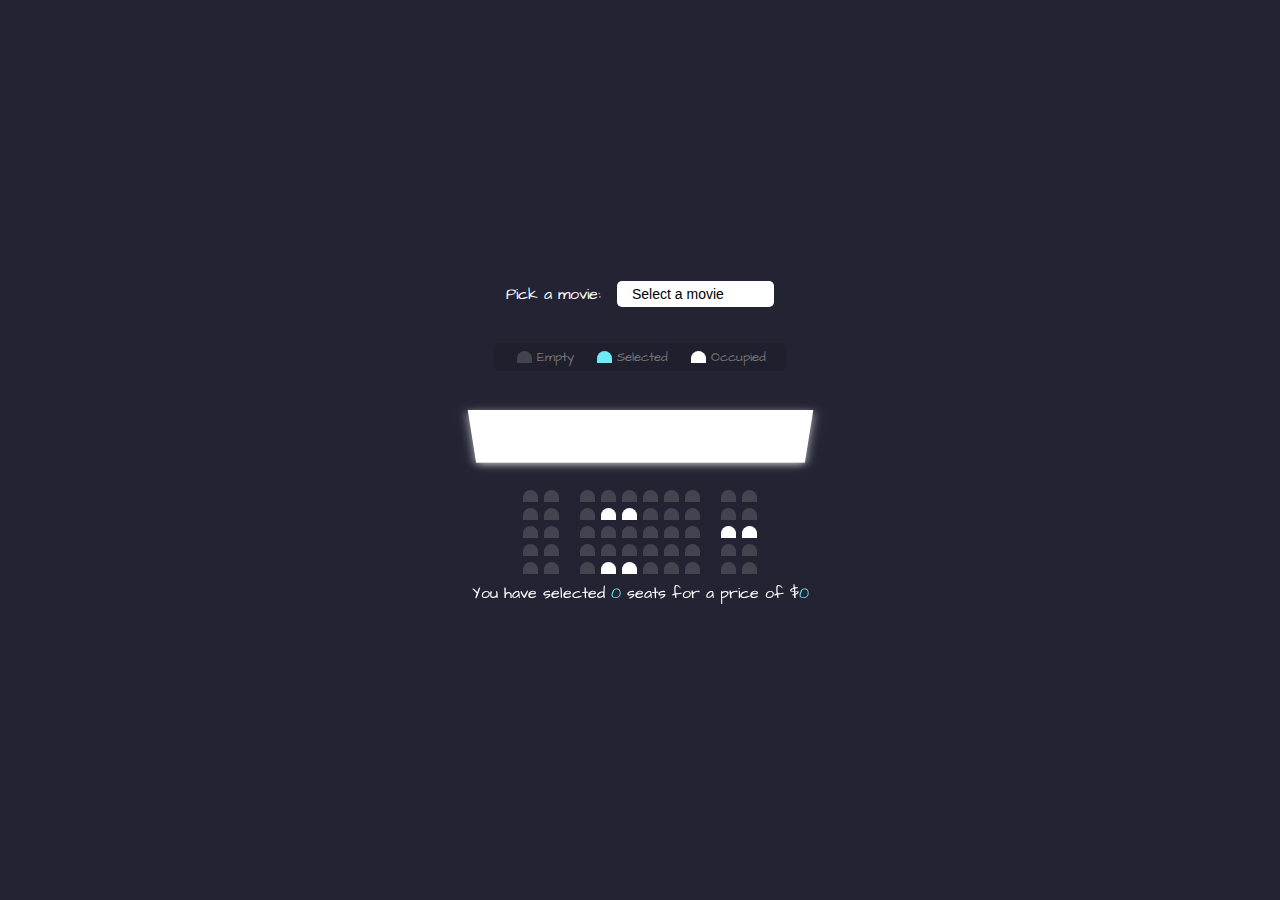
==== movie-seat-booking/index.html @ 7f6a933a "seat booking" ====
<!DOCTYPE html>
<html lang="en">
  <head>
    <meta charset="UTF-8" />
    <meta http-equiv="X-UA-Compatible" content="IE=edge" />
    <meta name="viewport" content="width=device-width, initial-scale=1.0" />
    <link rel="stylesheet" href="style.css" />
    <title>Movie Seat Booking</title>
  </head>
  <body>
    <div class="movie-container">
      <label>Pick a movie:</label>
      <select id="movie">
        <option value="0">Select a movie</option>
        <option value="5">Avengers: Endgame</option>
        <option value="6">The Lion King</option>
        <option value="8">Toy Story 4</option>
      </select>
    </div>

    <ul class="showcase">
      <li>
        <div class="seat"></div>
        <small>Empty</small>
      </li>
      <li>
        <div class="seat selected"></div>
        <small>Selected</small>
      </li>
      <li>
        <div class="seat occupied"></div>
        <small>Occupied</small>
      </li>
    </ul>

    <div class="container">
      <div class="screen"></div>
      <div class="row">
        <div class="seat"></div>
        <div class="seat"></div>
        <div class="seat"></div>
        <div class="seat"></div>
        <div class="seat"></div>
        <div class="seat"></div>
        <div class="seat"></div>
        <div class="seat"></div>
        <div class="seat"></div>
        <div class="seat"></div>
      </div>
      <div class="row">
        <div class="seat"></div>
        <div class="seat"></div>
        <div class="seat"></div>
        <div class="seat occupied"></div>
        <div class="seat occupied"></div>
        <div class="seat"></div>
        <div class="seat"></div>
        <div class="seat"></div>
        <div class="seat"></div>
        <div class="seat"></div>
      </div>
      <div class="row">
        <div class="seat"></div>
        <div class="seat"></div>
        <div class="seat"></div>
        <div class="seat"></div>
        <div class="seat"></div>
        <div class="seat"></div>
        <div class="seat"></div>
        <div class="seat"></div>
        <div class="seat occupied"></div>
        <div class="seat occupied"></div>
      </div>
      <div class="row">
        <div class="seat"></div>
        <div class="seat"></div>
        <div class="seat"></div>
        <div class="seat"></div>
        <div class="seat"></div>
        <div class="seat"></div>
        <div class="seat"></div>
        <div class="seat"></div>
        <div class="seat"></div>
        <div class="seat"></div>
      </div>
      <div class="row">
        <div class="seat"></div>
        <div class="seat"></div>
        <div class="seat"></div>
        <div class="seat occupied"></div>
        <div class="seat occupied"></div>
        <div class="seat"></div>
        <div class="seat"></div>
        <div class="seat"></div>
        <div class="seat"></div>
        <div class="seat"></div>
      </div>

      <p class="text">
        You have selected <span id="count">0</span> seats for a price of $<span id="total">0</span>
      </p>
    </div>
    <script src="script.js"></script>
  </body>
</html>
---- movie-seat-booking/style.css ----
@import url('https://fonts.googleapis.com/css2?family=Architects+Daughter&display=swap');

*{
    box-sizing: border-box;
}

body{
    background-color: #242333;
    display: flex;
    flex-direction: column;
    color: white;
    align-items: center;
    justify-content: center;
    height: 100vh;
    font-family: 'Architects Daughter', cursive; 
    margin: 0;
}

.movie-container {
    margin: 20px 0;
  }
  
  .movie-container select {
    background-color: #fff;
    border: 0;
    border-radius: 5px;
    font-size: 14px;
    margin-left: 10px;
    padding: 5px 15px 5px 15px;
    -moz-appearance: none;
    -webkit-appearance: none;
    appearance: none;
  }
  
  .container {
    perspective: 1000px;
    margin-bottom: 30px;
  }
  
  .seat {
    background-color: #444451;
    height: 12px;
    width: 15px;
    margin: 3px;
    border-top-left-radius: 10px;
    border-top-right-radius: 10px;
  }
  
  .seat.selected {
    background-color: #6feaf6;
  }
  
  .seat.occupied {
    background-color: #fff;
  }
  
  .seat:nth-of-type(2) {
    margin-right: 18px;
  }
  
  .seat:nth-last-of-type(2) {
    margin-left: 18px;
  }
  
  .seat:not(.occupied):hover {
    cursor: pointer;
    transform: scale(1.2);
  }
  
  .showcase .seat:not(.occupied):hover {
    cursor: default;
    transform: scale(1);
  }
  
  .showcase {
    background: rgba(0, 0, 0, 0.1);
    padding: 5px 10px;
    border-radius: 5px;
    color: #777;
    list-style-type: none;
    display: flex;
    justify-content: space-between;
  }
  
  .showcase li {
    display: flex;
    align-items: center;
    justify-content: center;
    margin: 0 10px;
  }
  
  .showcase li small {
    margin-left: 2px;
  }
  
  .row {
    display: flex;
    justify-content: center;
  }
  
  .screen {
    background-color: #fff;
    height: 70px;
    width: 100%;
    margin: 15px 0;
    transform: rotateX(-45deg);
    box-shadow: 0 3px 10px rgba(255, 255, 255, 0.7);
  }
  
  p.text {
    margin: 5px 0;
  }
  
  p.text span {
    color: #6feaf6;
  }
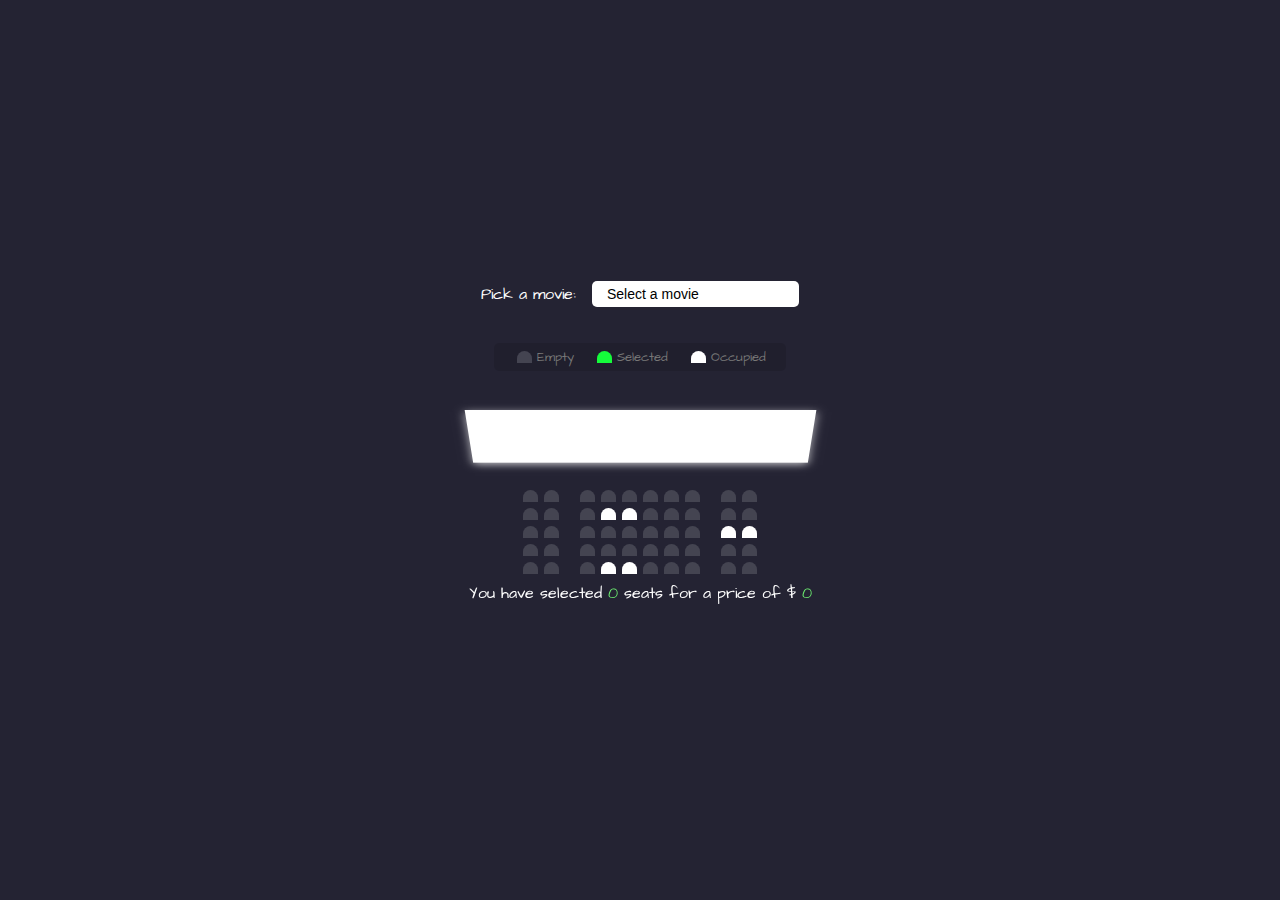
==== commit 5cd4fcd7: "some changes" ====
--- a/movie-seat-booking/index.html
+++ b/movie-seat-booking/index.html
@@ -12,9 +12,9 @@
       <label>Pick a movie:</label>
       <select id="movie">
         <option value="0">Select a movie</option>
-        <option value="5">Avengers: Endgame</option>
-        <option value="6">The Lion King</option>
-        <option value="8">Toy Story 4</option>
+        <option value="5">Black Adam $5</option>
+        <option value="6">Avatar: The way of Water $6</option>
+        <option value="8">Bullet Train $8</option>
       </select>
     </div>
 
@@ -97,7 +97,7 @@
       </div>
 
       <p class="text">
-        You have selected <span id="count">0</span> seats for a price of $<span id="total">0</span>
+        You have selected <span id="count">0</span> seats for a price of $ <span id="total">0</span>
       </p>
     </div>
     <script src="script.js"></script>
--- a/movie-seat-booking/style.css
+++ b/movie-seat-booking/style.css
@@ -47,7 +47,7 @@
   }
   
   .seat.selected {
-    background-color: #6feaf6;
+    background-color: #15fc3b;
   }
   
   .seat.occupied {
@@ -112,6 +112,6 @@
   }
   
   p.text span {
-    color: #6feaf6;
+    color: #6ff673;
   }
   